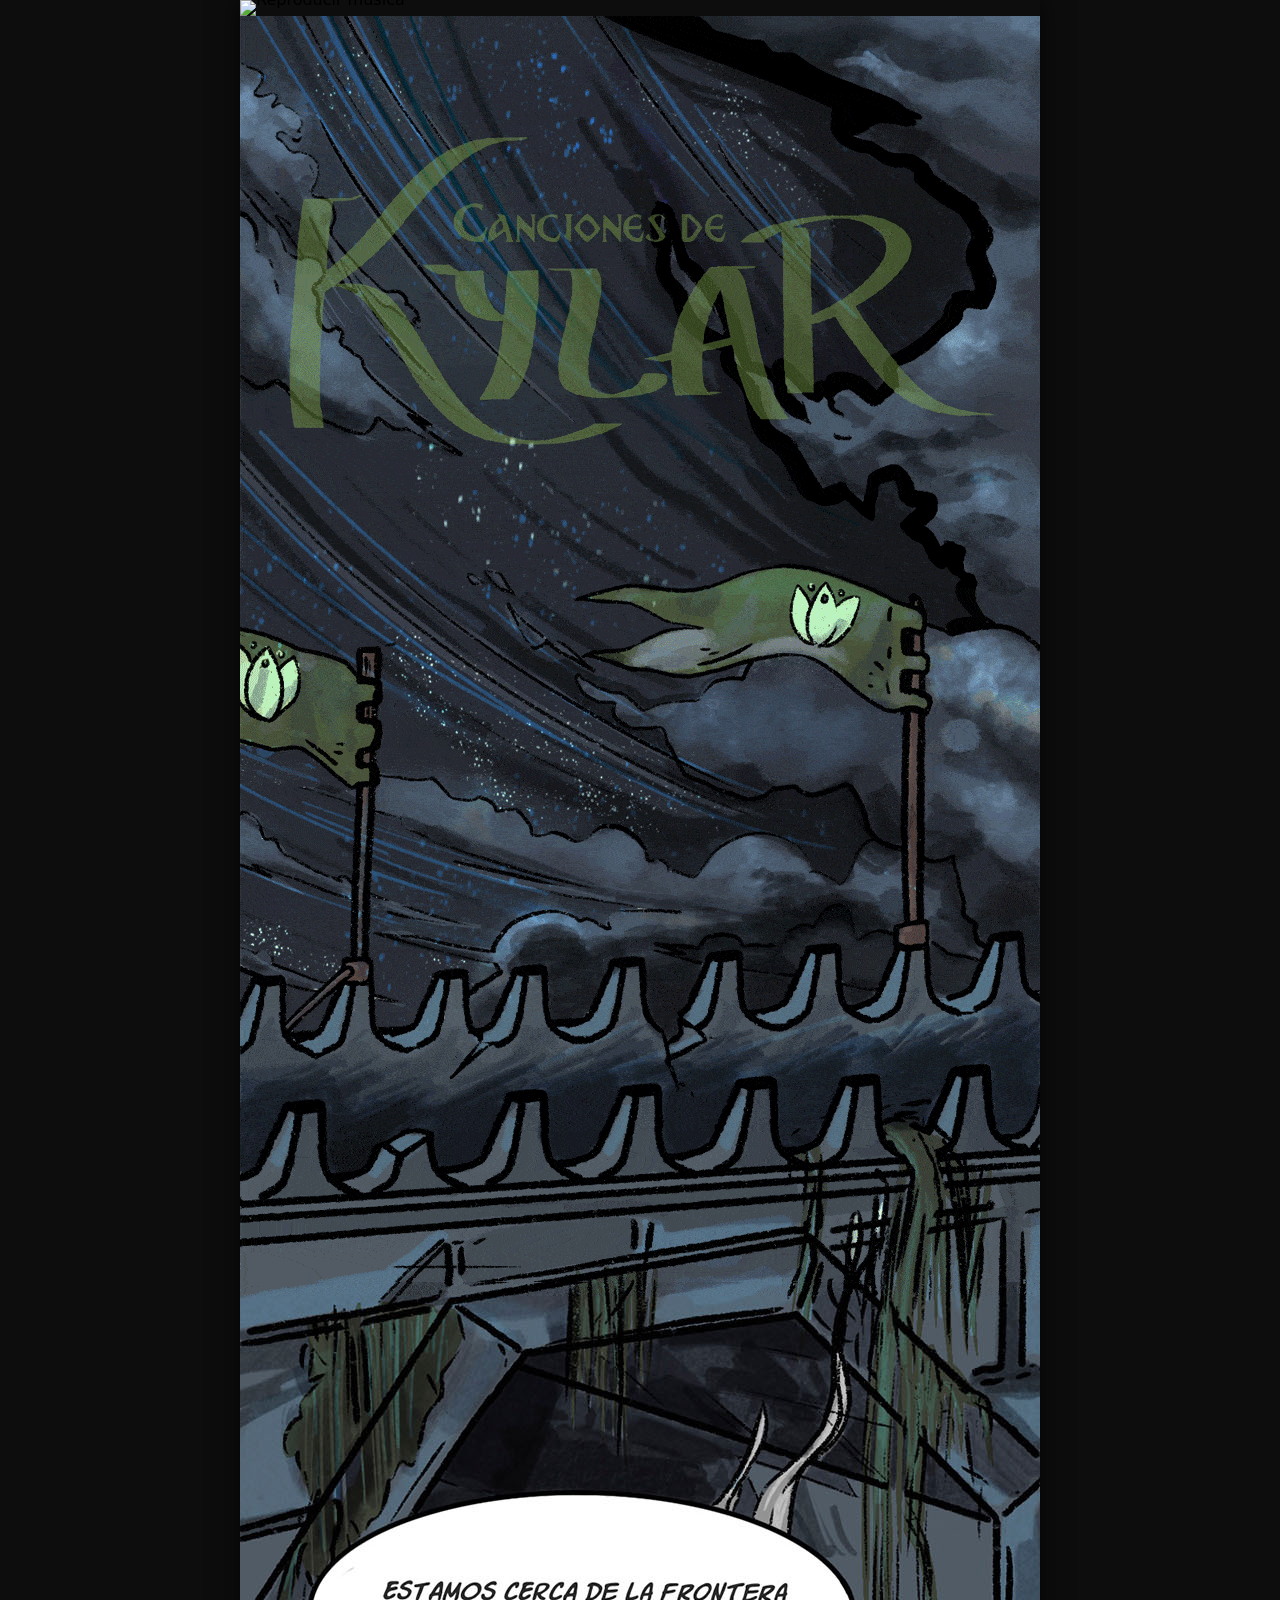
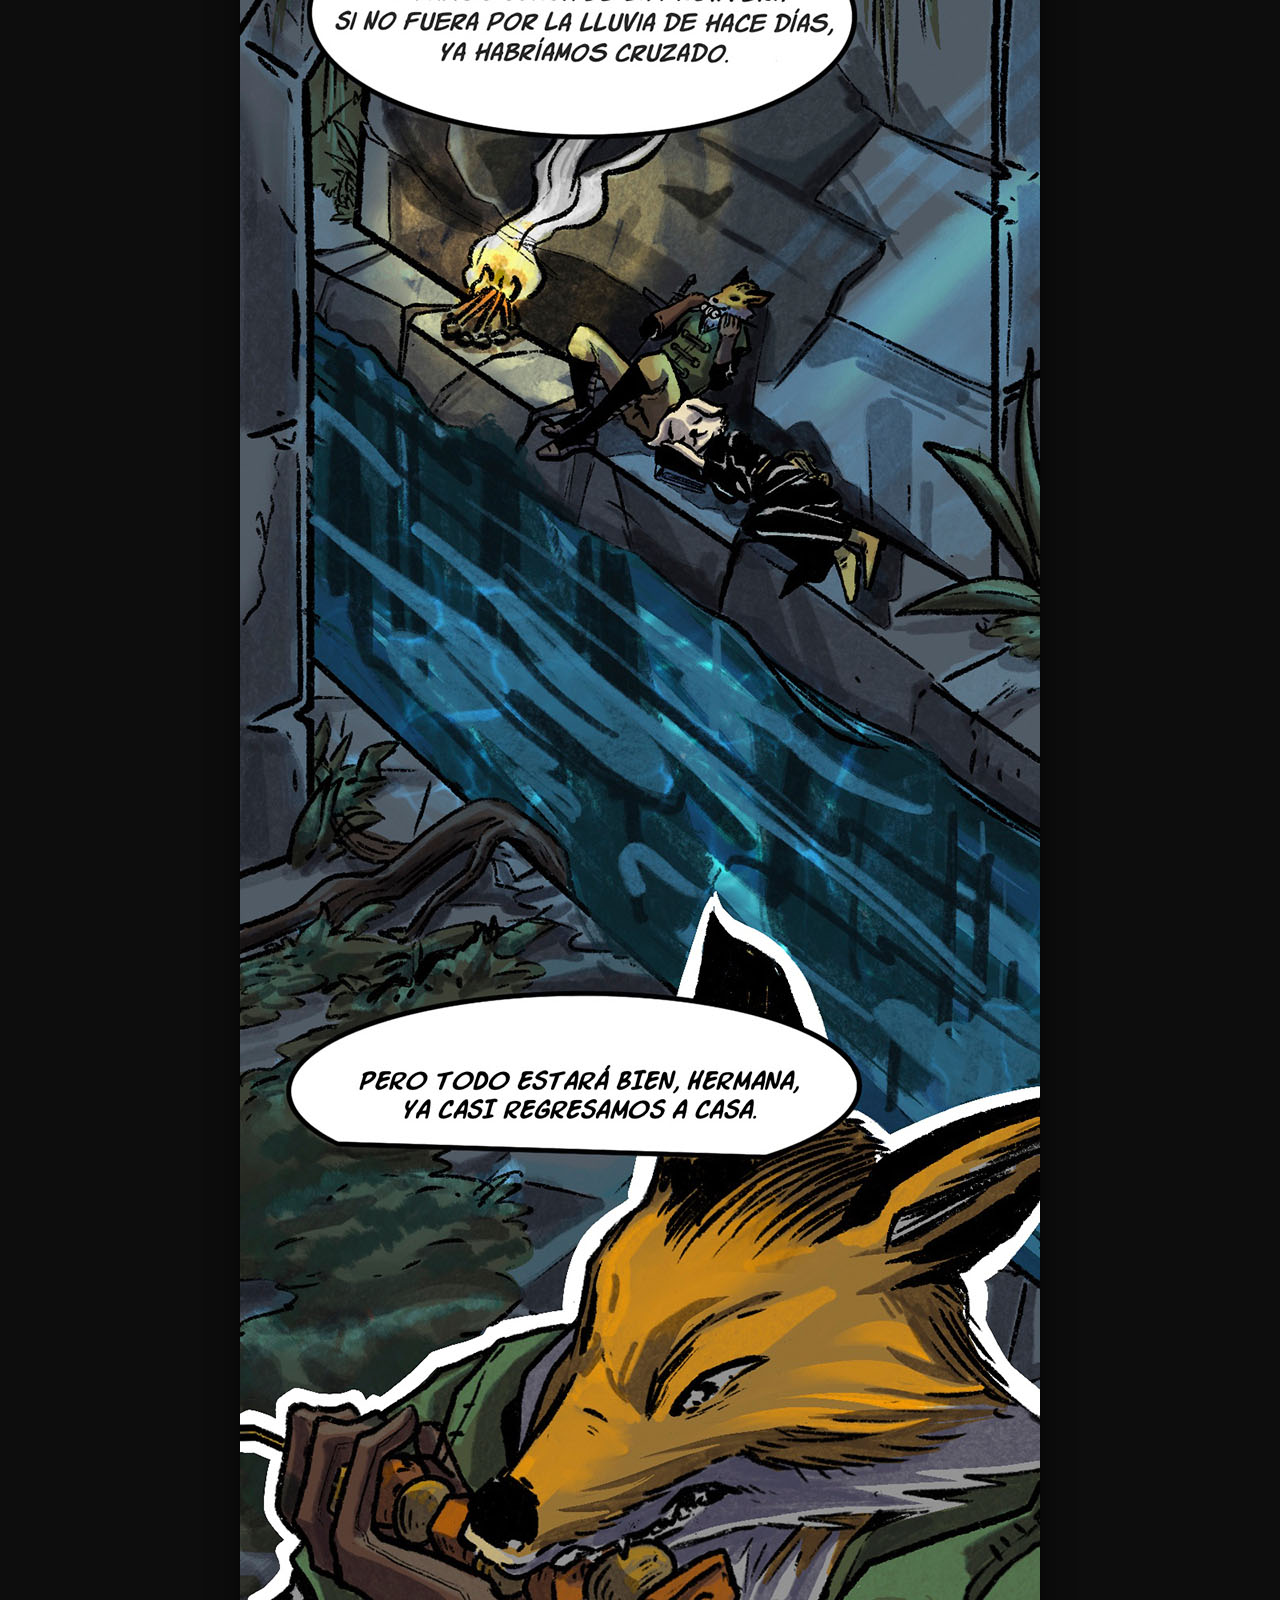
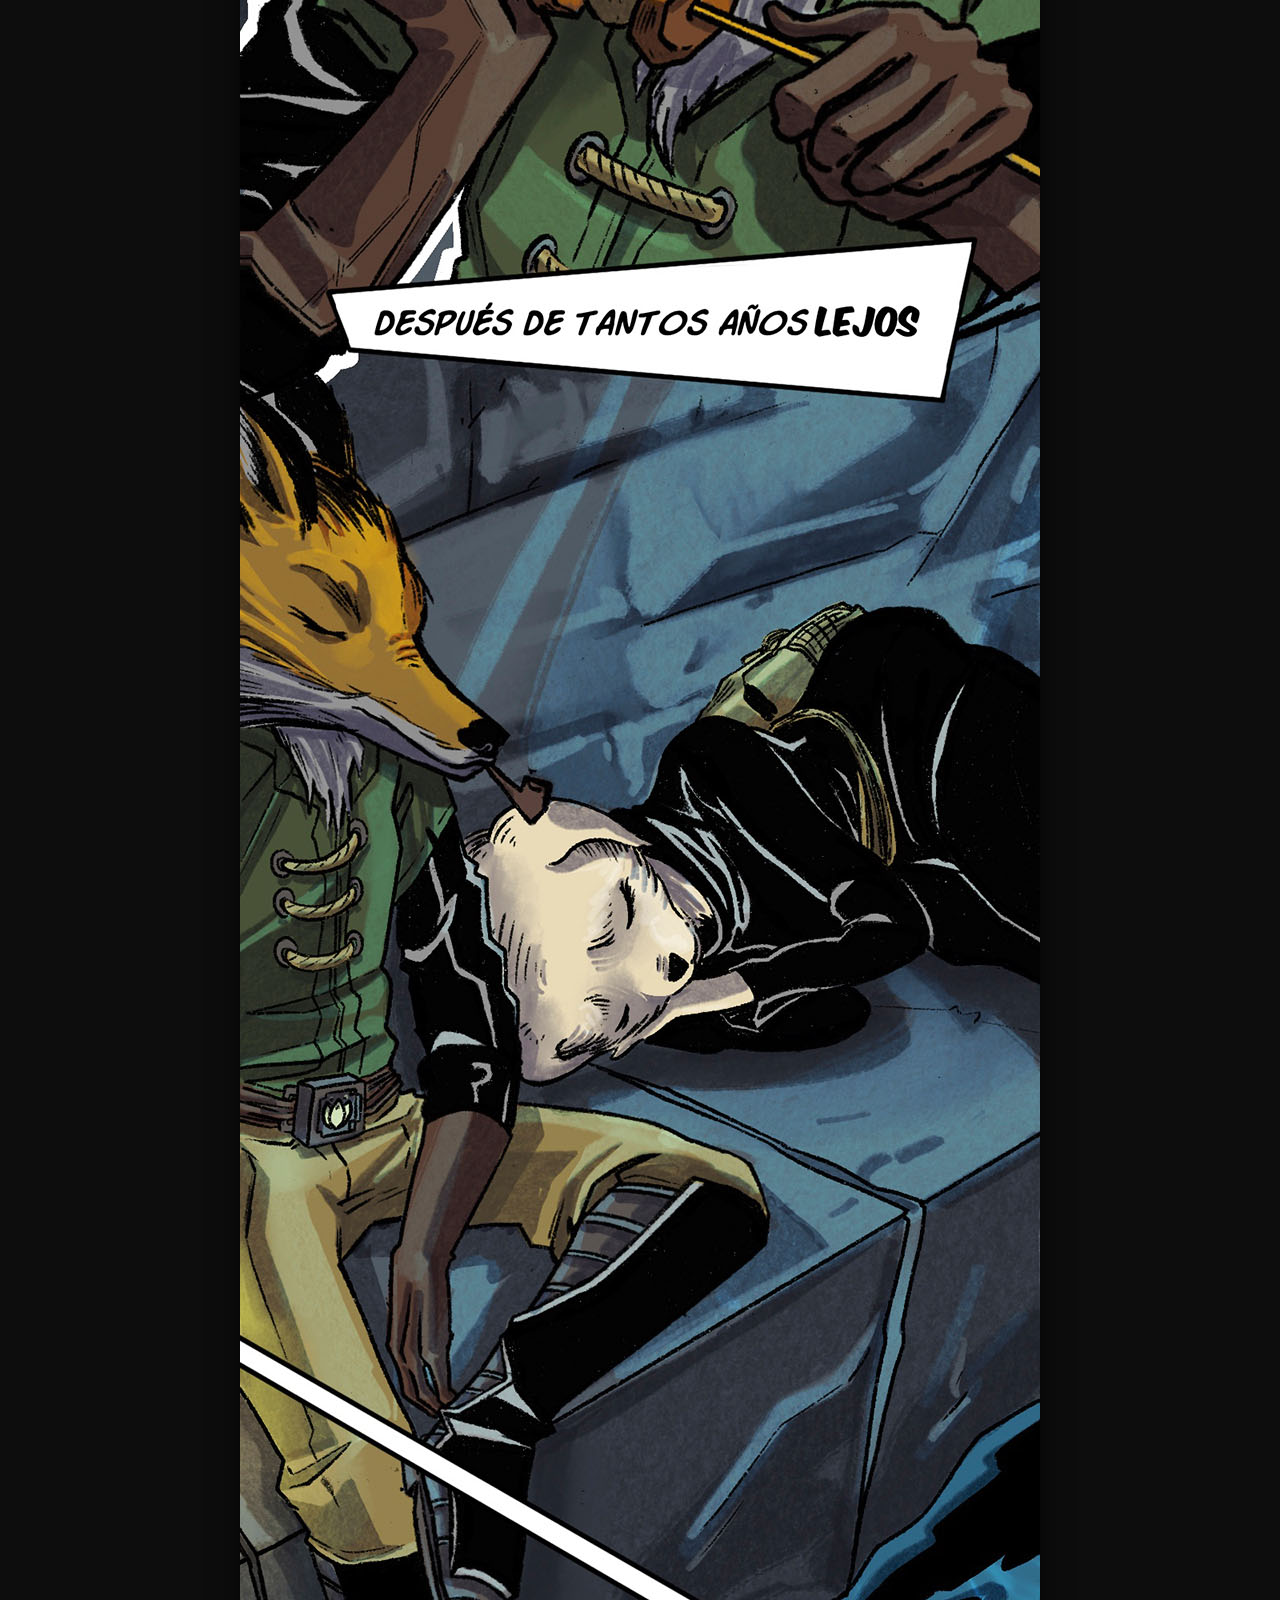
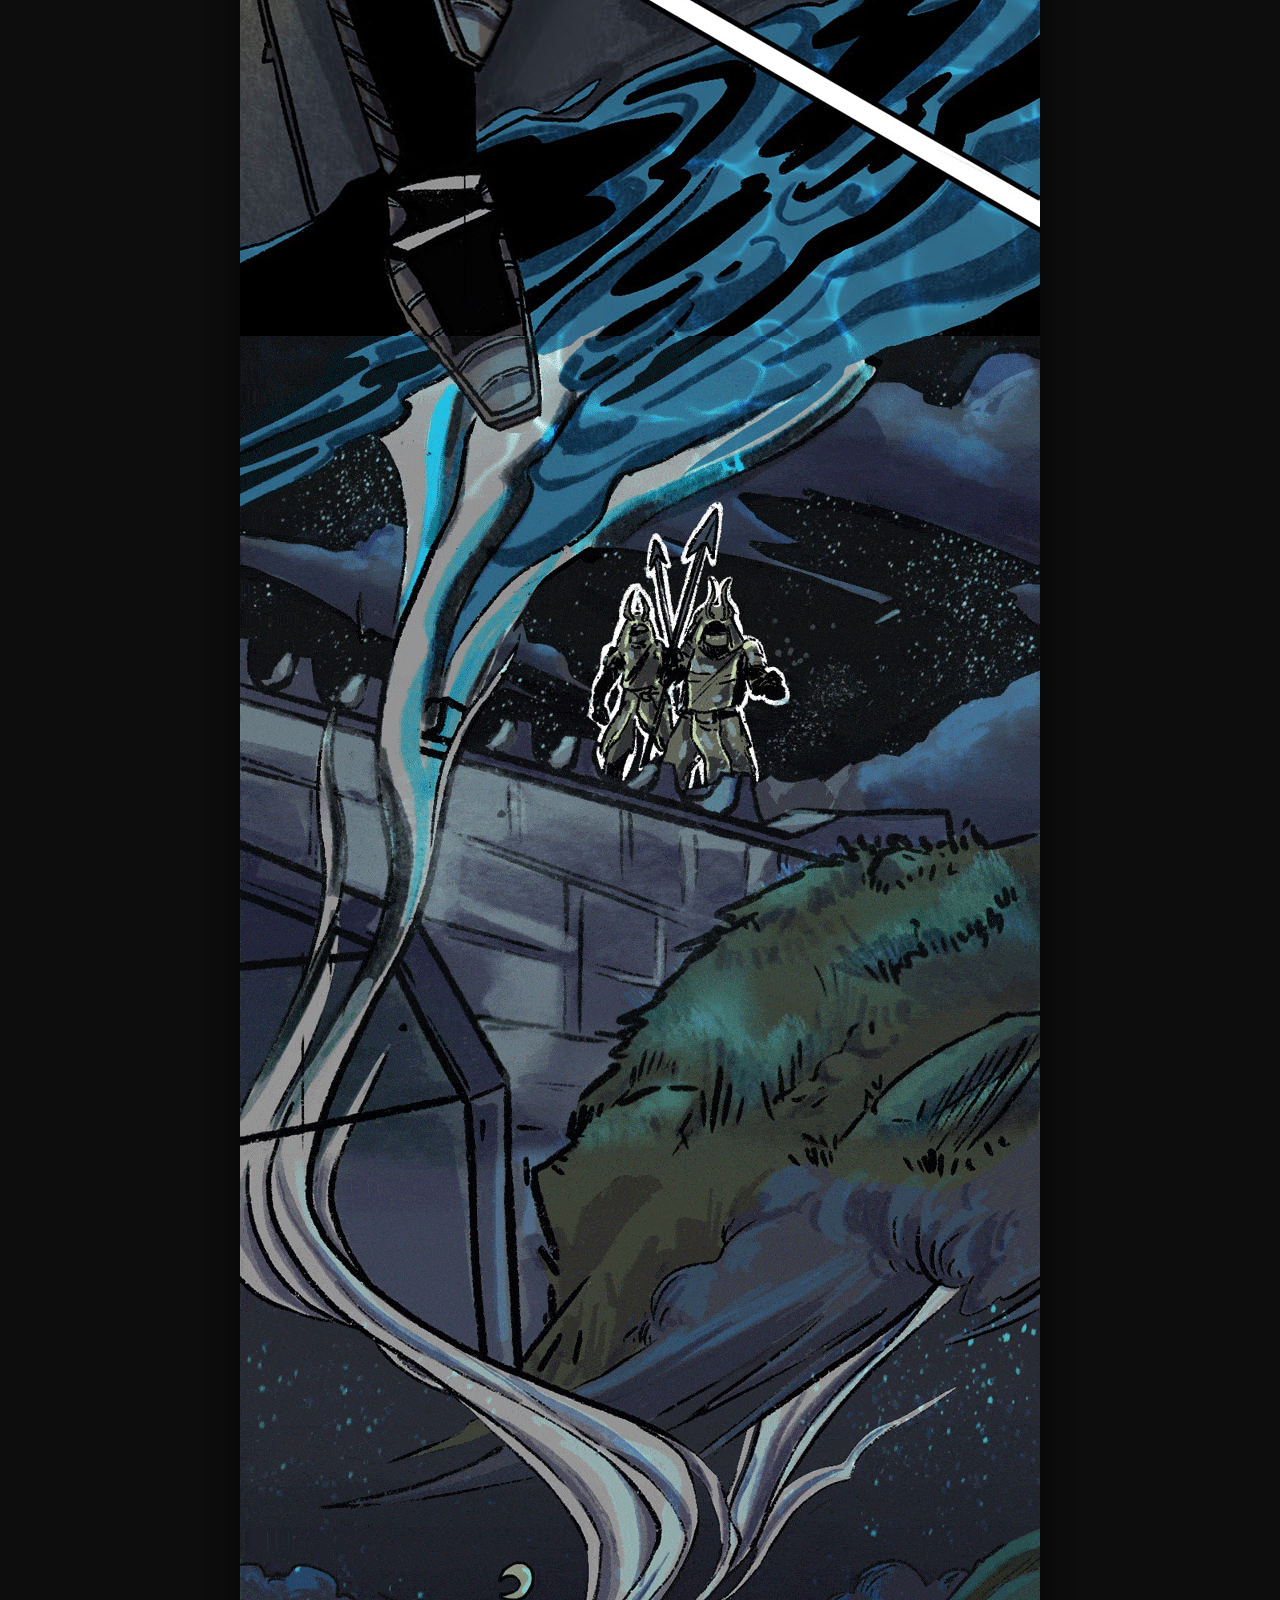
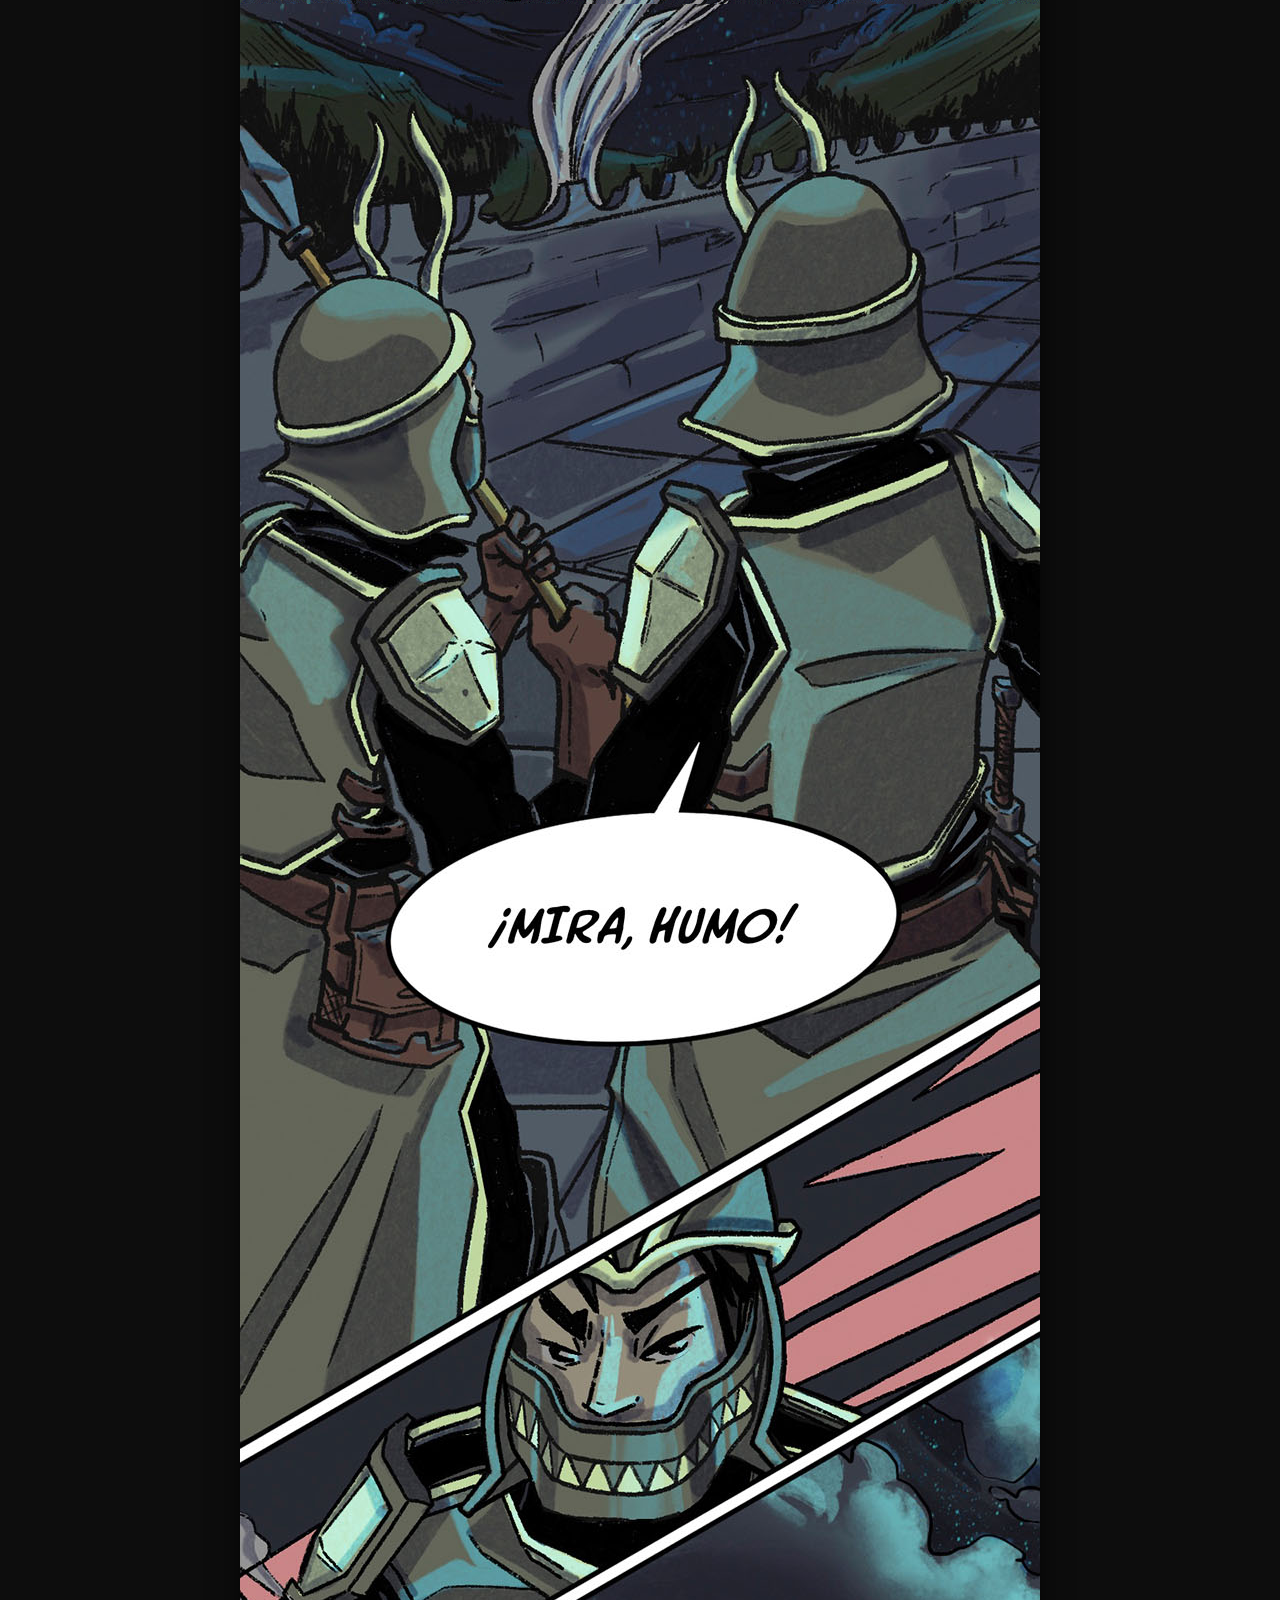
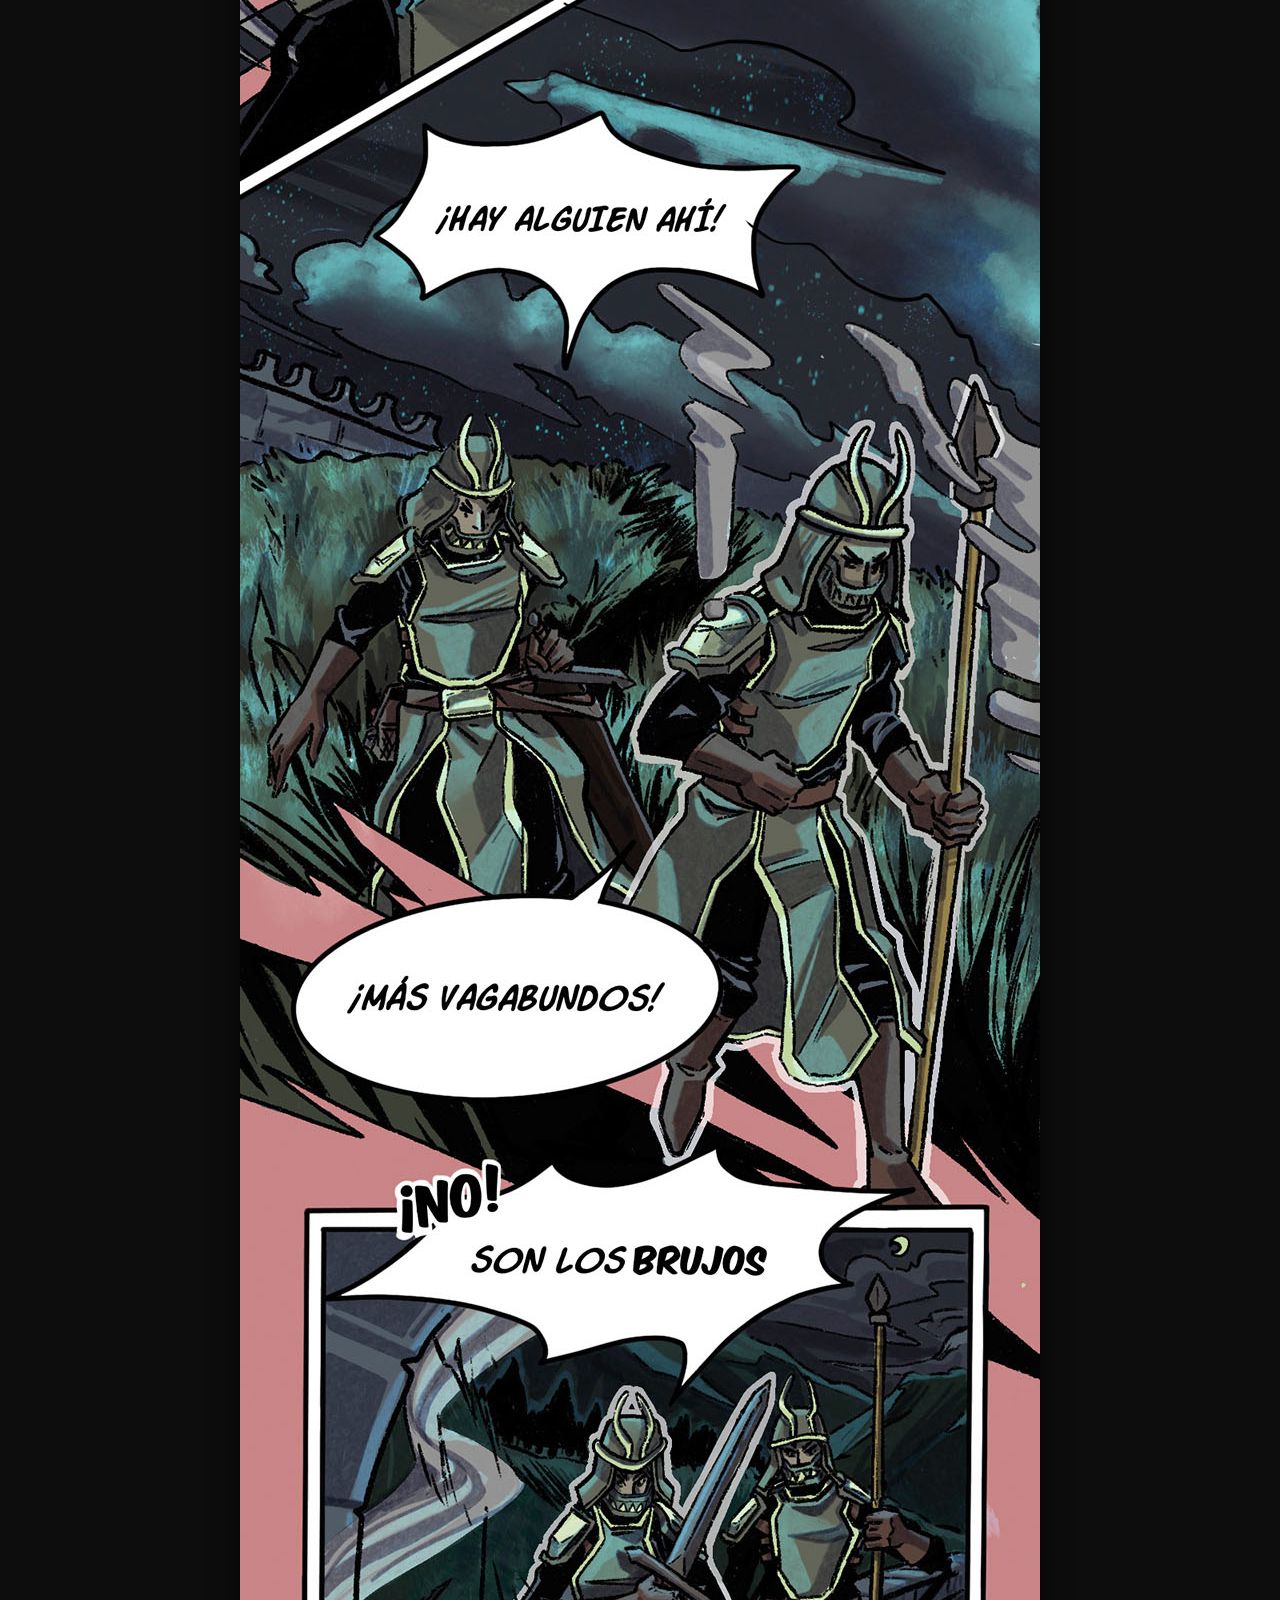
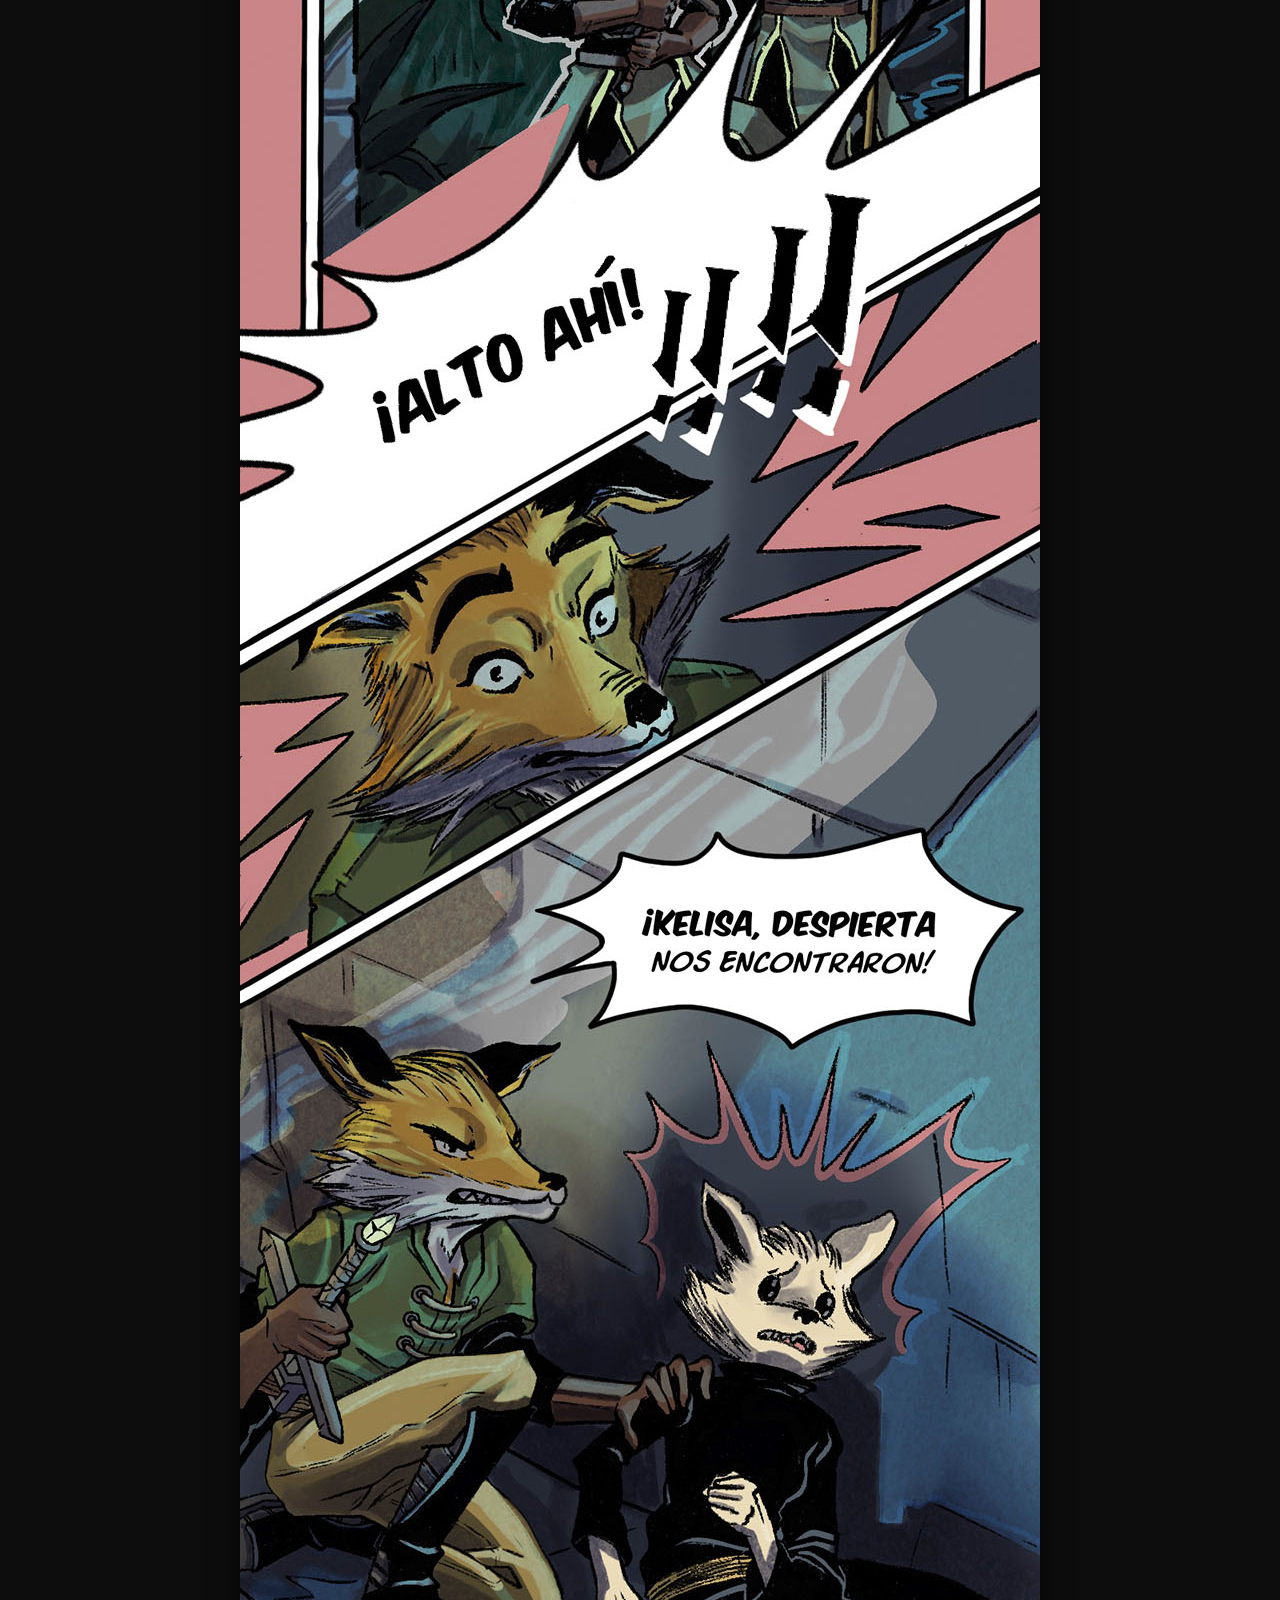
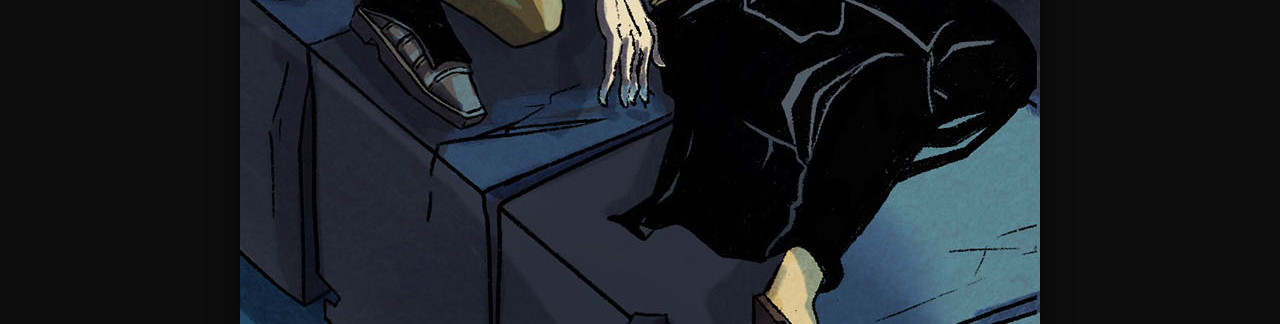
==== index.html @ 9e1a784d "Add files via upload" ====
<!DOCTYPE html>
<html lang="es">
<head>
  <meta charset="UTF-8">
  <meta name="viewport" content="width=device-width, initial-scale=1.0">
  <title>Mi Webtoon Animado</title>
  <link rel="stylesheet" href="style.css">
</head>
<body>

  <!-- CONTENEDOR PRINCIPAL DEL COMIC -->
  <main class="webtoon-container">
    
    <!-- MUSICA DE FONDO -->
    <section class="panel">
      <div class="audio-control-top">
        <img 
          id="musicBtn" 
          src="img/boton musica.jpg" 
          alt="Reproducir música" 
          class="custom-audio-btn"
          onclick="toggleMusic()"
        >
      </div>
    </section>

    <!-- Elemento de audio -->
    <audio id="bgMusic" loop preload="auto">
      <source src="img/Sleep_Music.mp3" type="audio/mpeg">
    </audio>

    <!--GIF 01 -->
    <section class="panel">
      <img src="img/prueba-gif-1.gif" alt="Onomatopeya de impacto" loading="lazy">
    </section>

    <!-- Vineta 1: Estatica -->
    <section class="panel">
      <img src="img/KYLAR_WEBTOON_COLUMNA 1.jpg" alt="Escena inicial 1" loading="eager">
    </section>

    <!--GIF 02 -->
    <section class="panel">
      <img src="img/prueba-gif-2.gif" alt="Onomatopeya de impacto" loading="lazy">
    </section>

    <!-- Vineta 1: Estatica -->
    <section class="panel">
      <img src="img/KYLAR_WEBTOON_COLUMNA 2.jpg" alt="Escena inicial 1" loading="eager">
    </section>

  </main>

  <!-- SCRIPTS DEL PROYECTO -->
  <script>
    /* 1. SCRIPT DE MUSICA DE FONDO */
    const music = document.getElementById('bgMusic');
    const btn = document.getElementById('musicBtn');

    const imgPlay = 'img/boton_musica.jpg';
    const imgPause = 'img/boton_musica.jpg'; 

    function toggleMusic() {
      if (music.paused) {
        music.play().then(() => {
          btn.src = imgPause;
          btn.classList.add('playing');
        }).catch(error => {
          console.log("Error al reproducir audio:", error);
        });
      } else {
        music.pause();
        btn.src = imgPlay;
        btn.classList.remove('playing');
      }
    }
  </script>

</body>
</html>
---- style.css ----
/* Estilo Webtoon Scroll */
* {
  margin: 0;
  padding: 0;
  box-sizing: border-box;
}

body {
  background-color: #0d0d0d;
  display: flex;
  justify-content: center;
  min-height: 100vh;
  font-family: system-ui, -apple-system, sans-serif;
}

.webtoon-container {
  width: 100%;
  max-width: 800px;
  display: flex;
  flex-direction: column;
  box-shadow: 0 0 25px rgba(0, 0, 0, 0.7);
}

.panel {
  width: 100%;
  display: flex;
  justify-content: center;
  line-height: 0;
}

.panel img {
  width: 100%;
  height: auto;
  display: block;
}

/* BOTÓN DE MÚSICA COMO VIÑETA (Se desplaza con el scroll) */
.audio-control-top {
  width: 100%;
  display: flex;
  justify-content: center;
  align-items: center;
  background-color: #0d0d0d; /* Mismo fondo del cómic */
  padding:0; /* Espaciado superior e inferior opcional */
}

.custom-audio-btn {
  width: 100%; /* Si quieres que ocupe el ancho completo como una viñeta */
  height: auto;
  display: block;
  cursor: pointer;
  transition: transform 0.2s ease;
}

.custom-audio-btn:hover {
  transform: scale(1.03); /* Ligero efecto al pasar el ratón */
}

.audio-control-top img {
  cursor: pointer;
}

/* VIDEO como ventana insertada */
.webtoon-video {
  width: 100%;
  height: auto;
  display: block;
  object-fit: cover;
  background-color: #000;
}
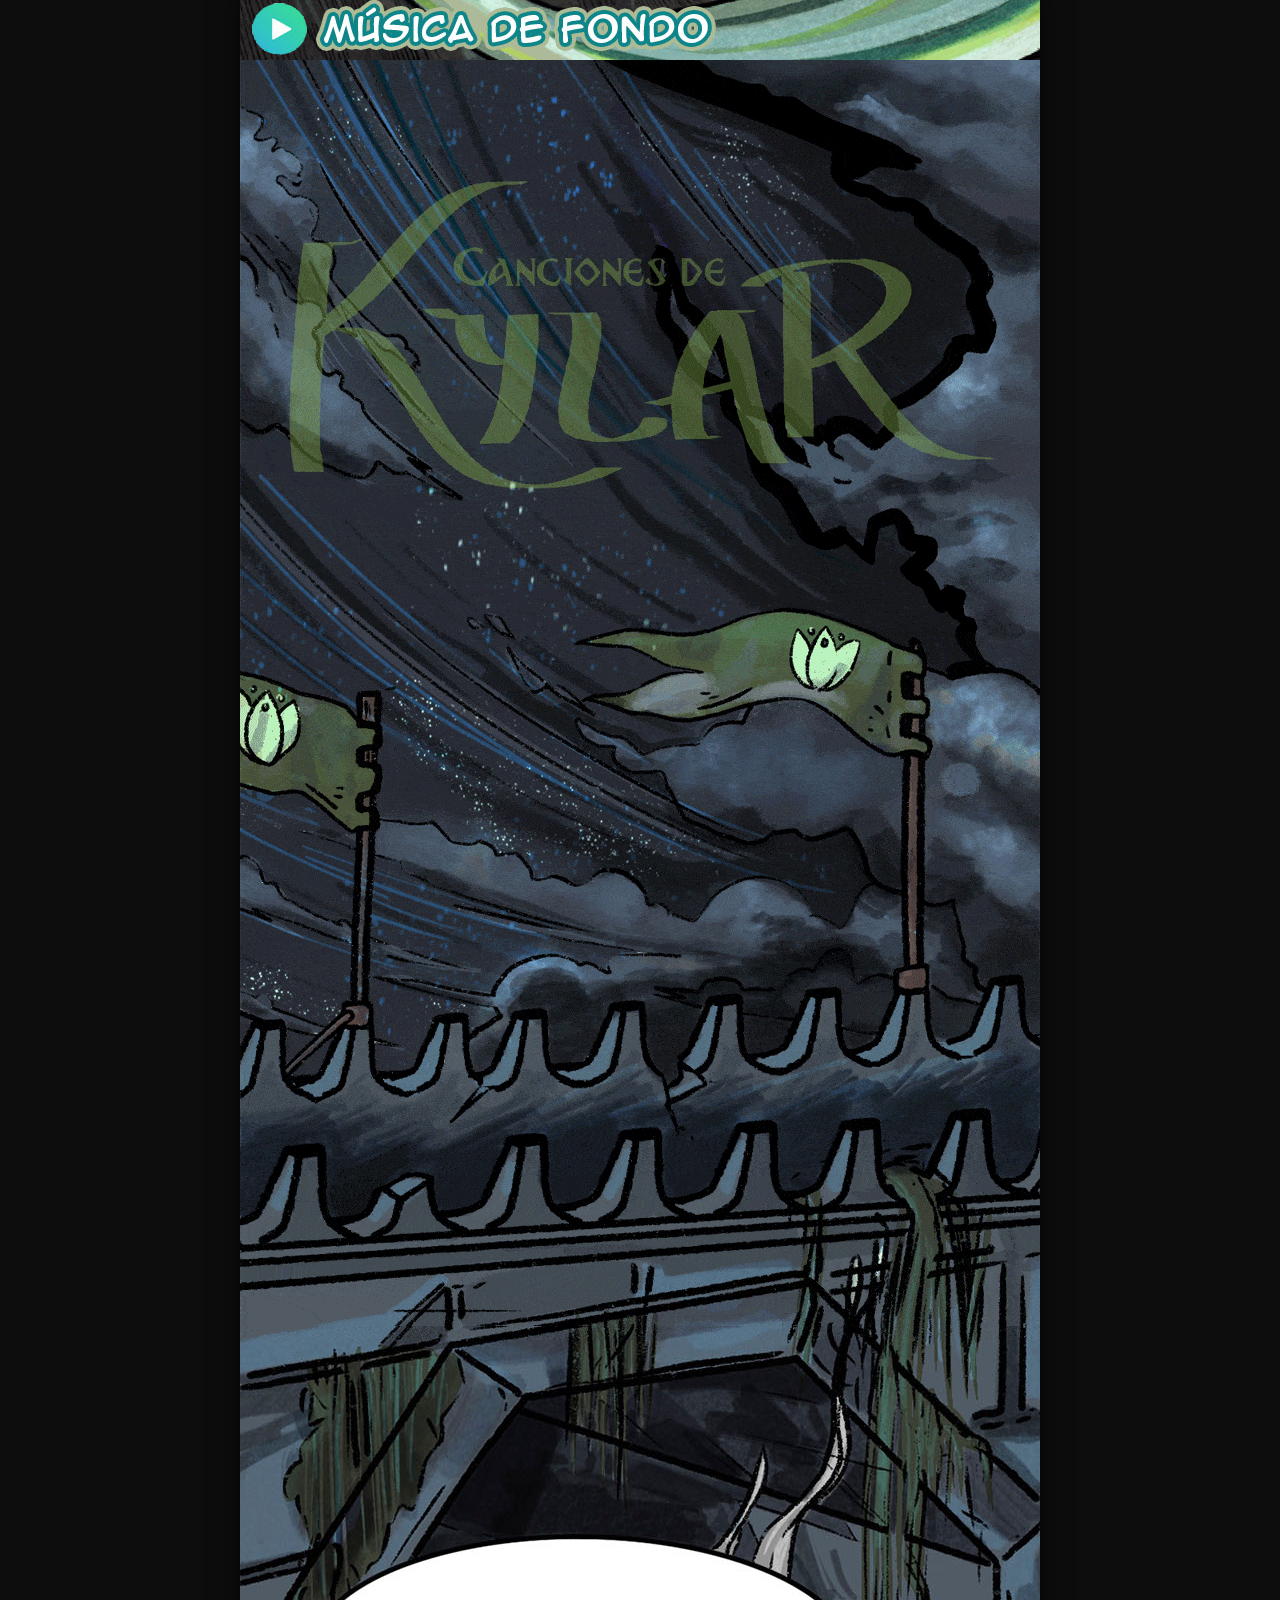
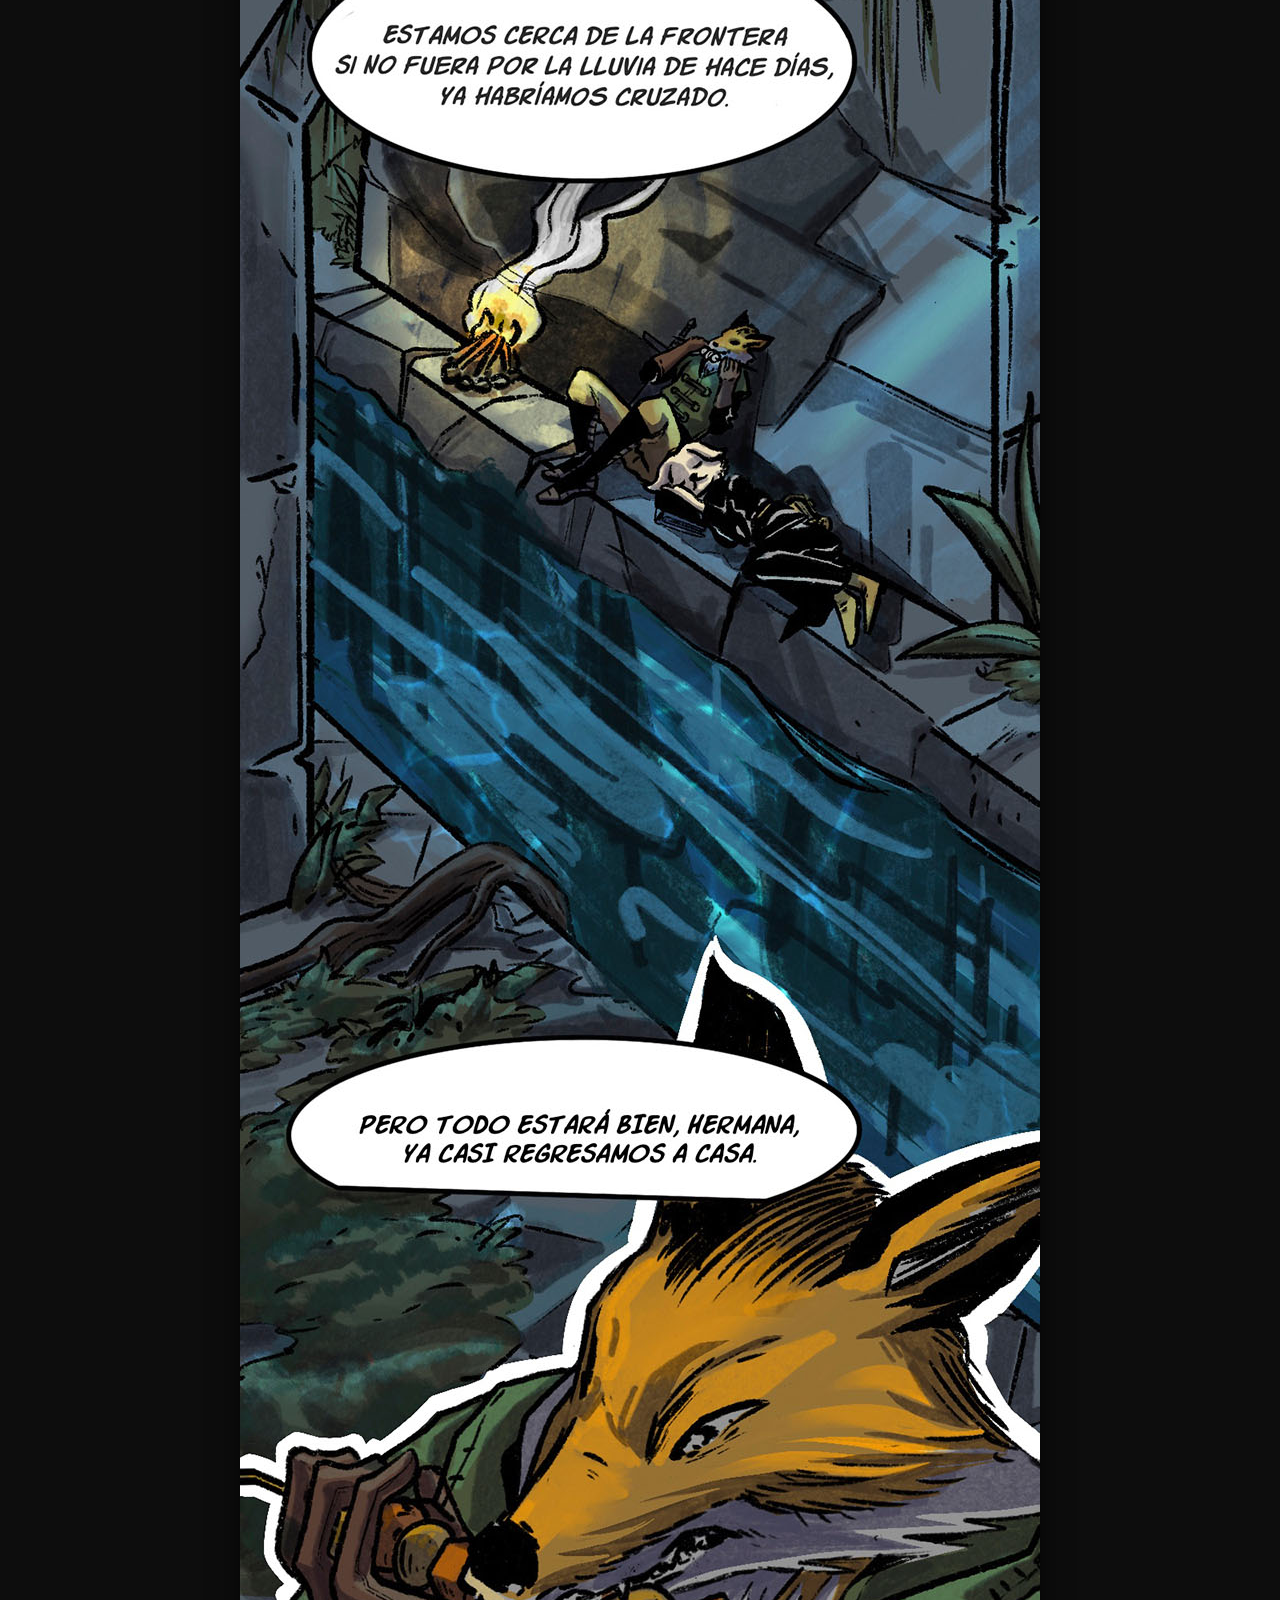
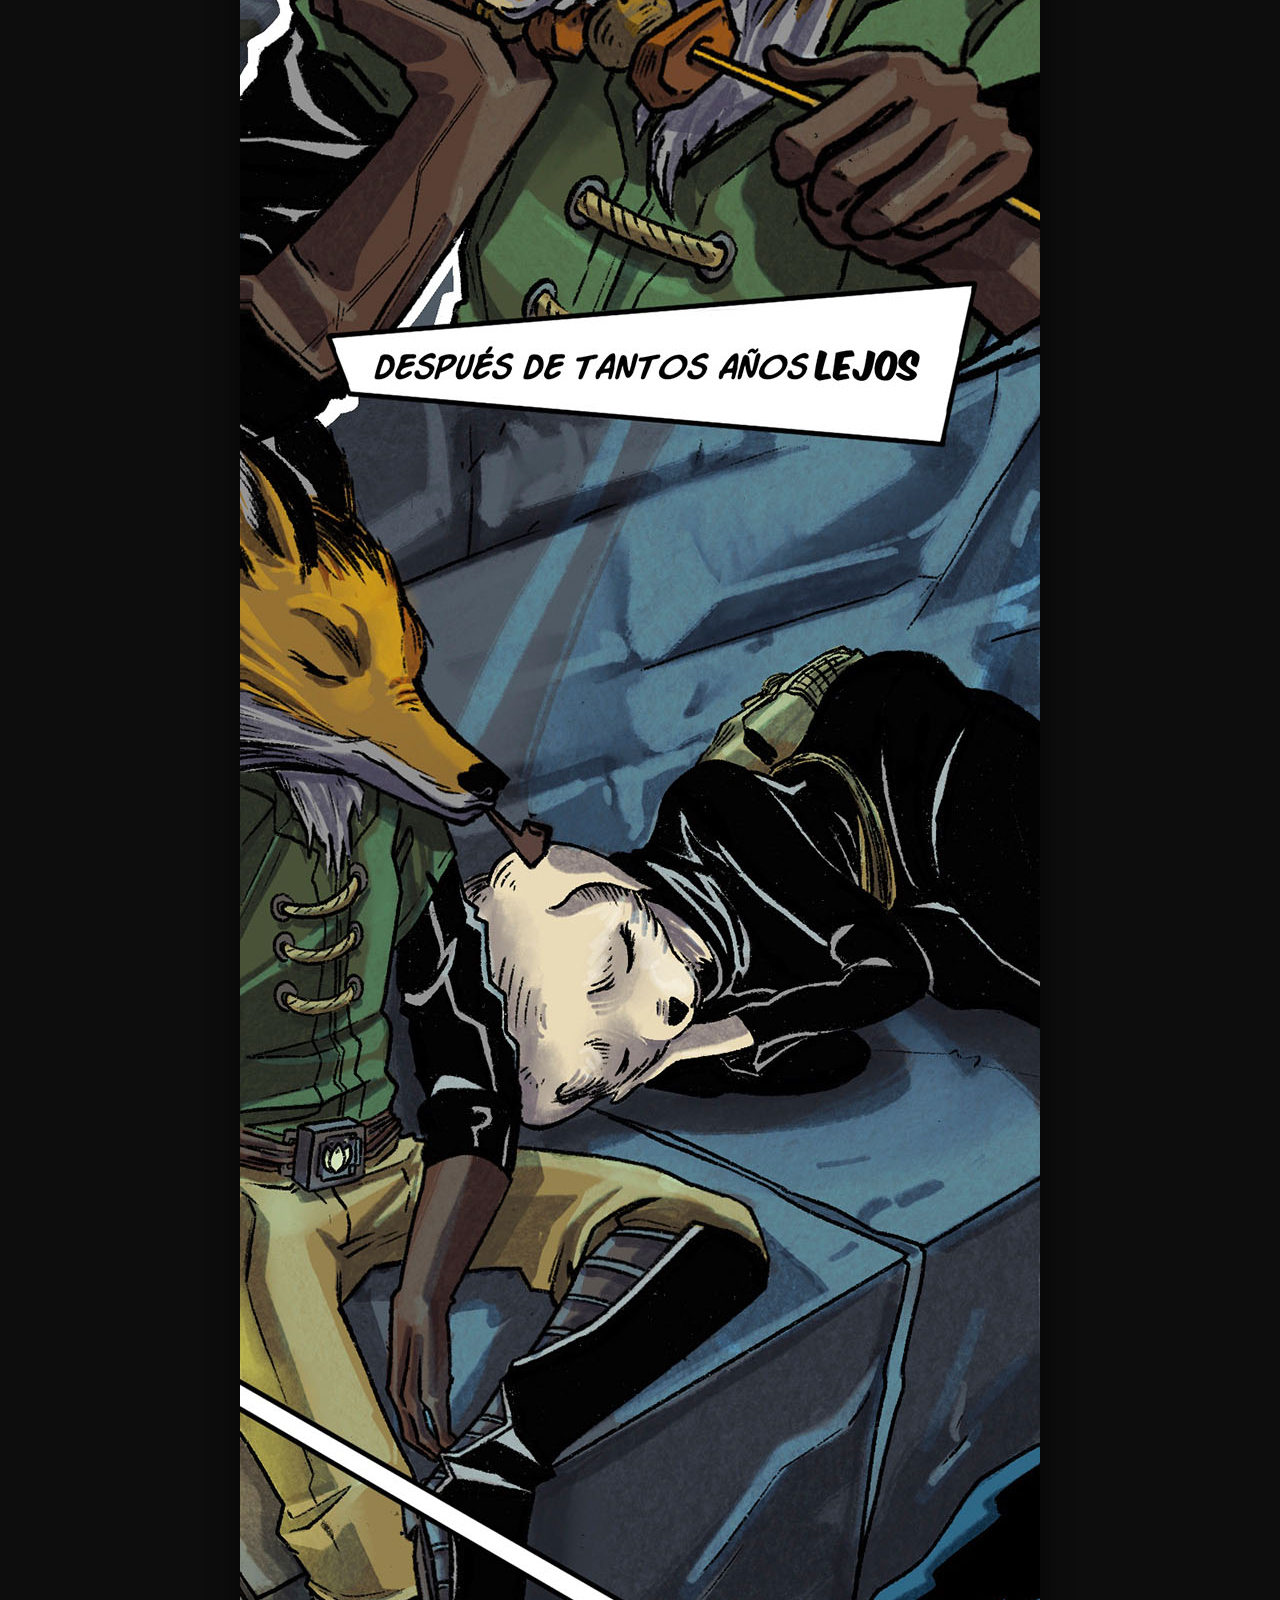
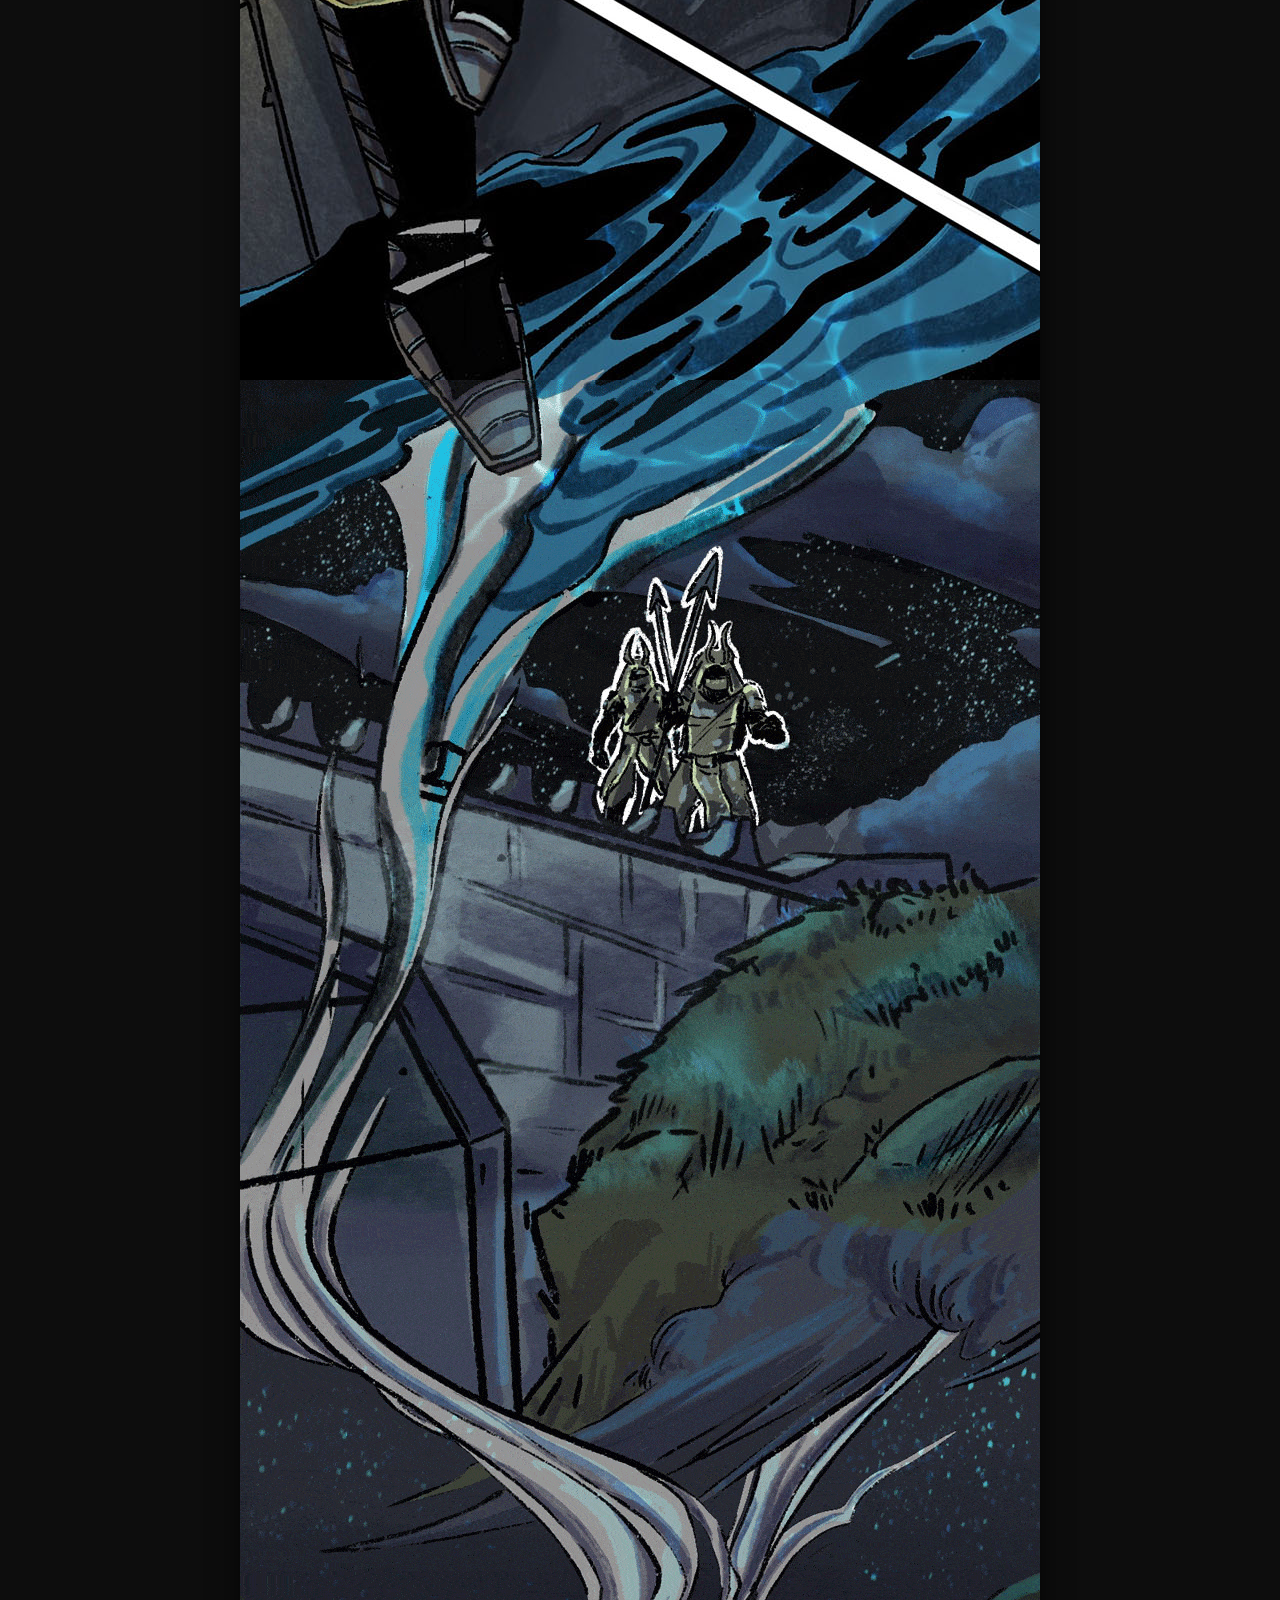
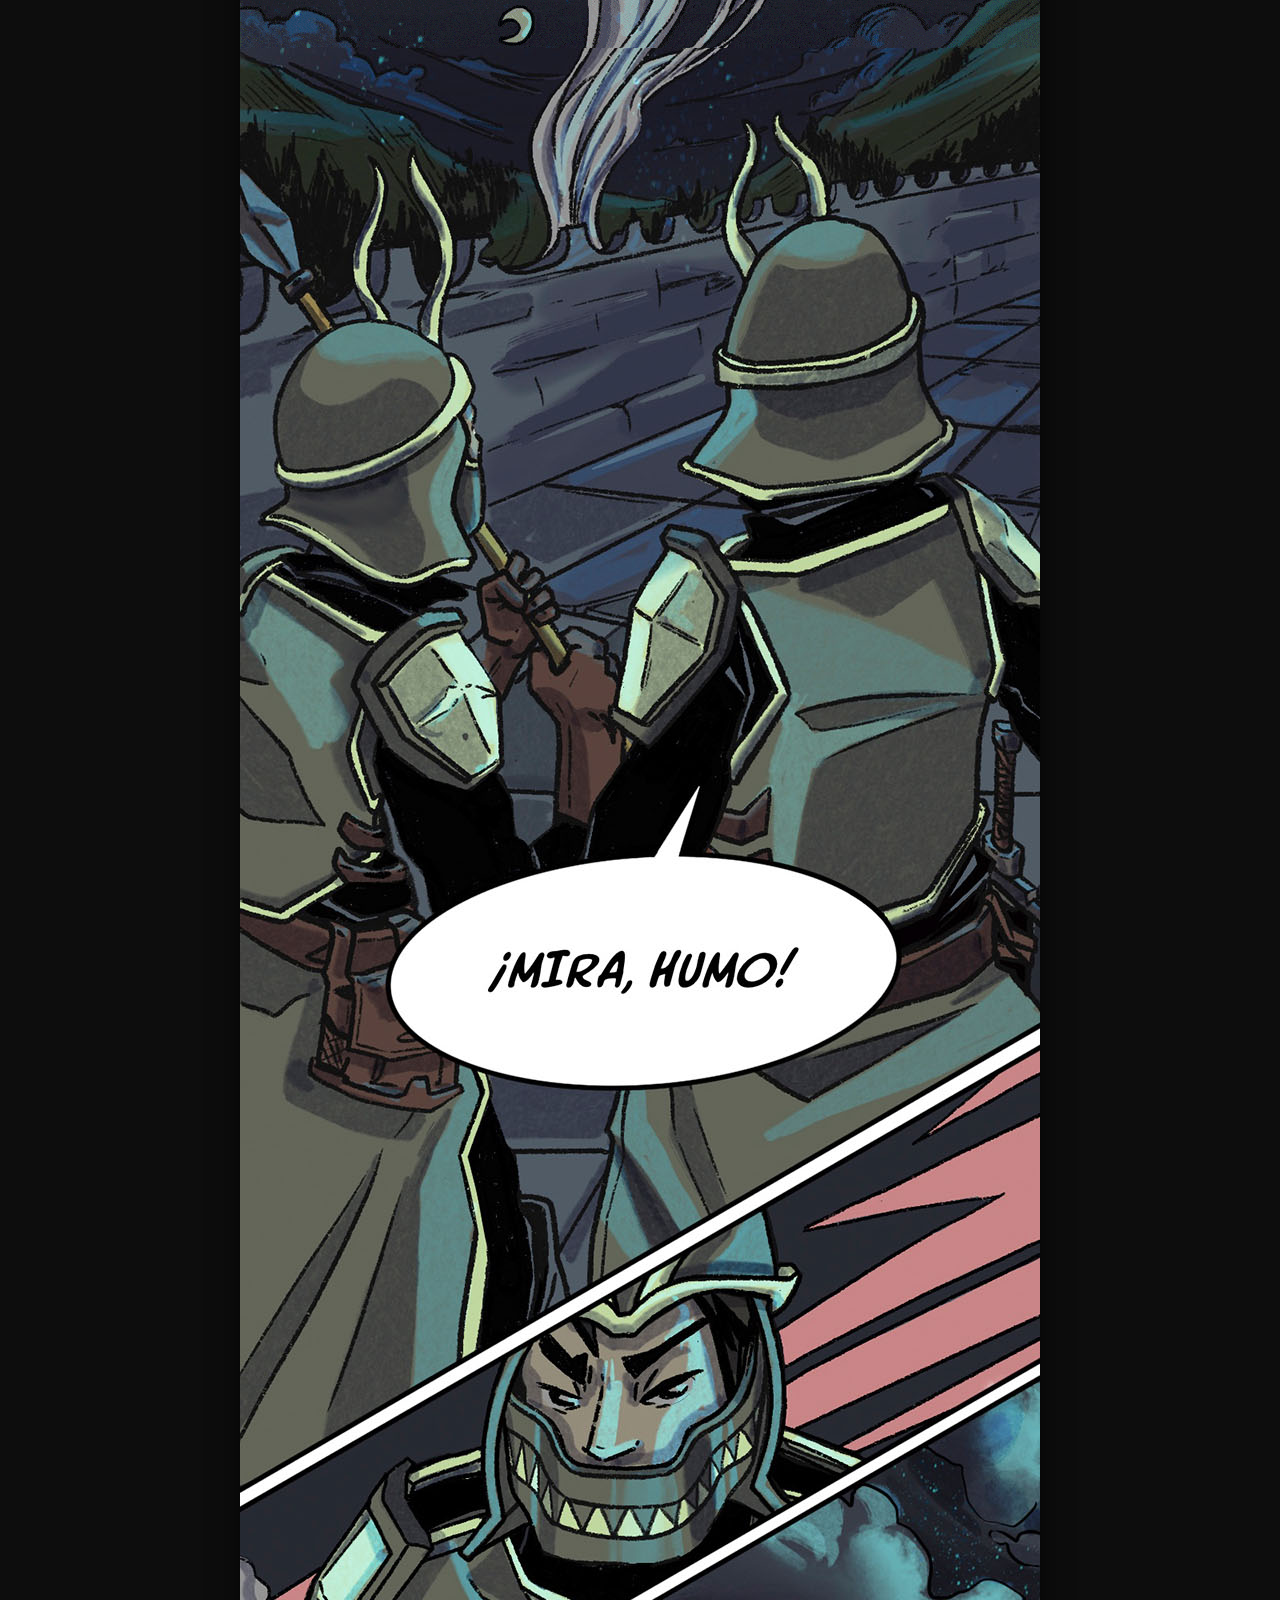
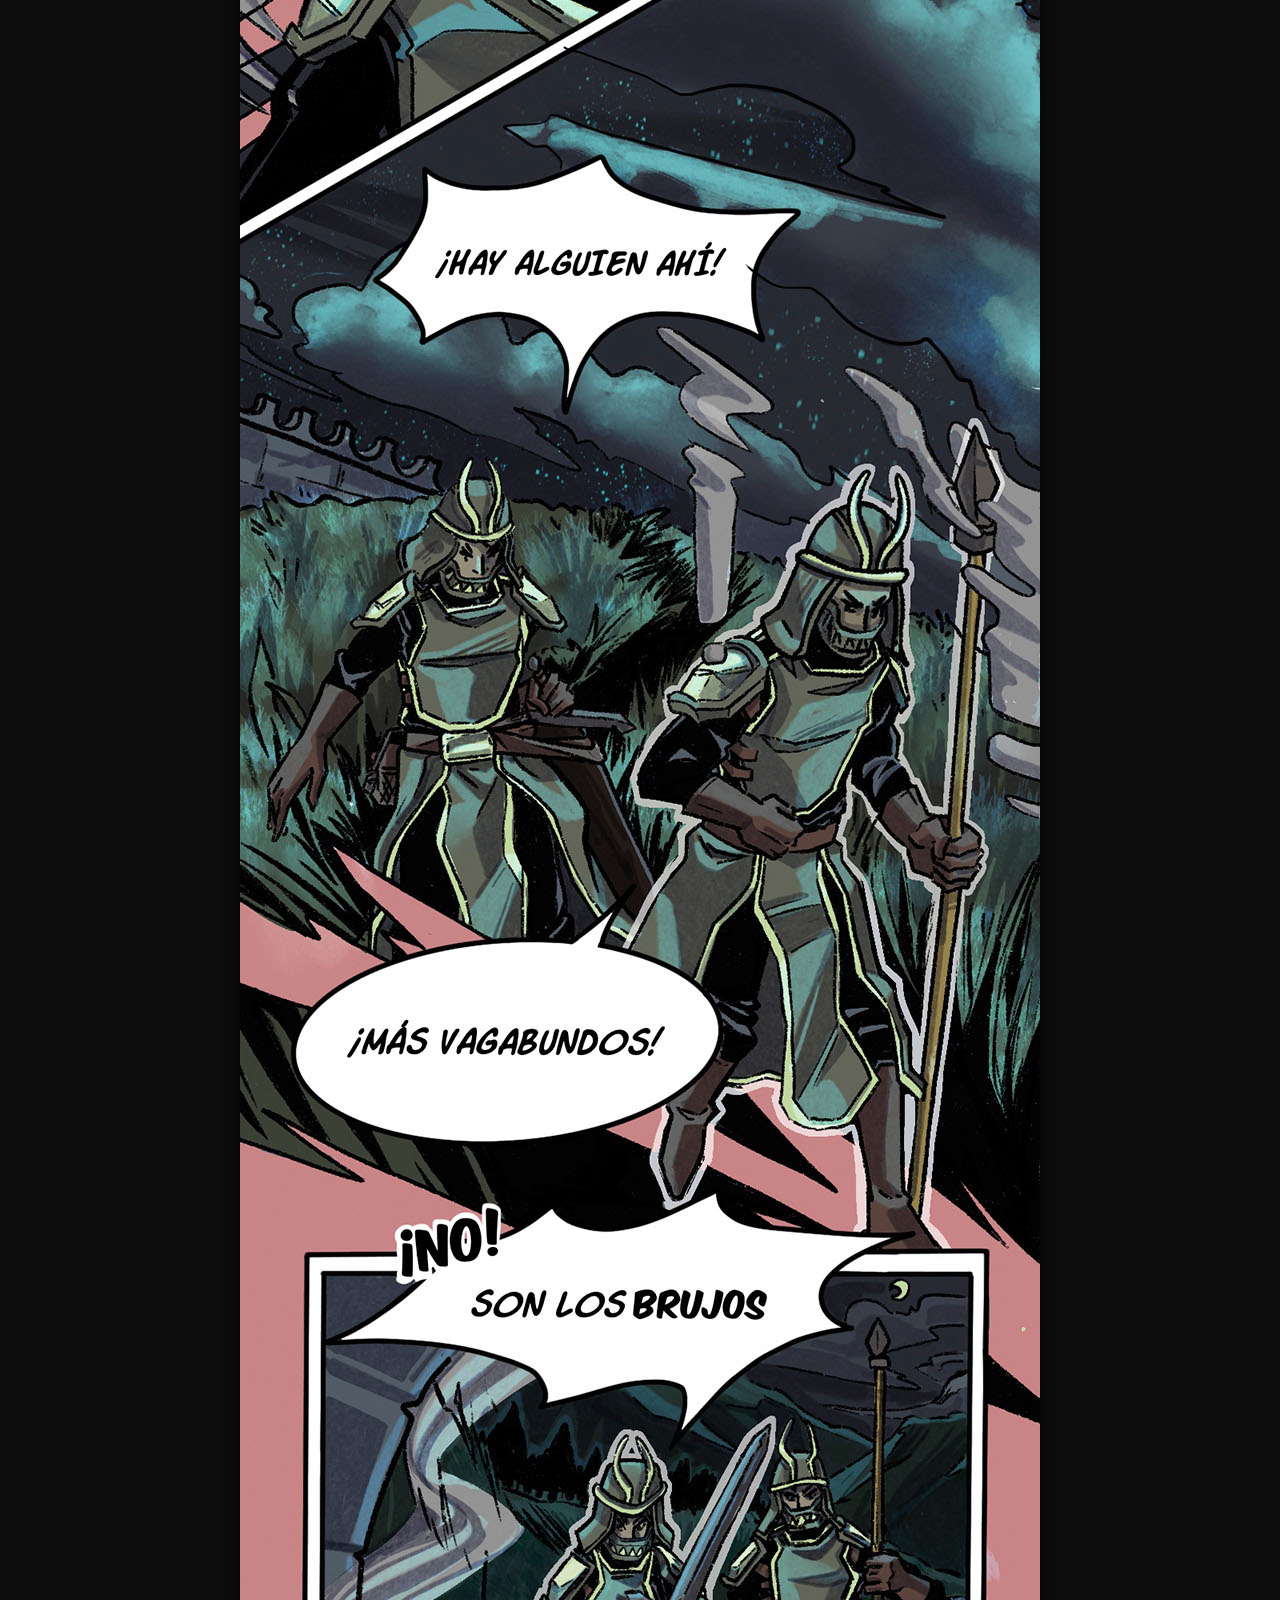
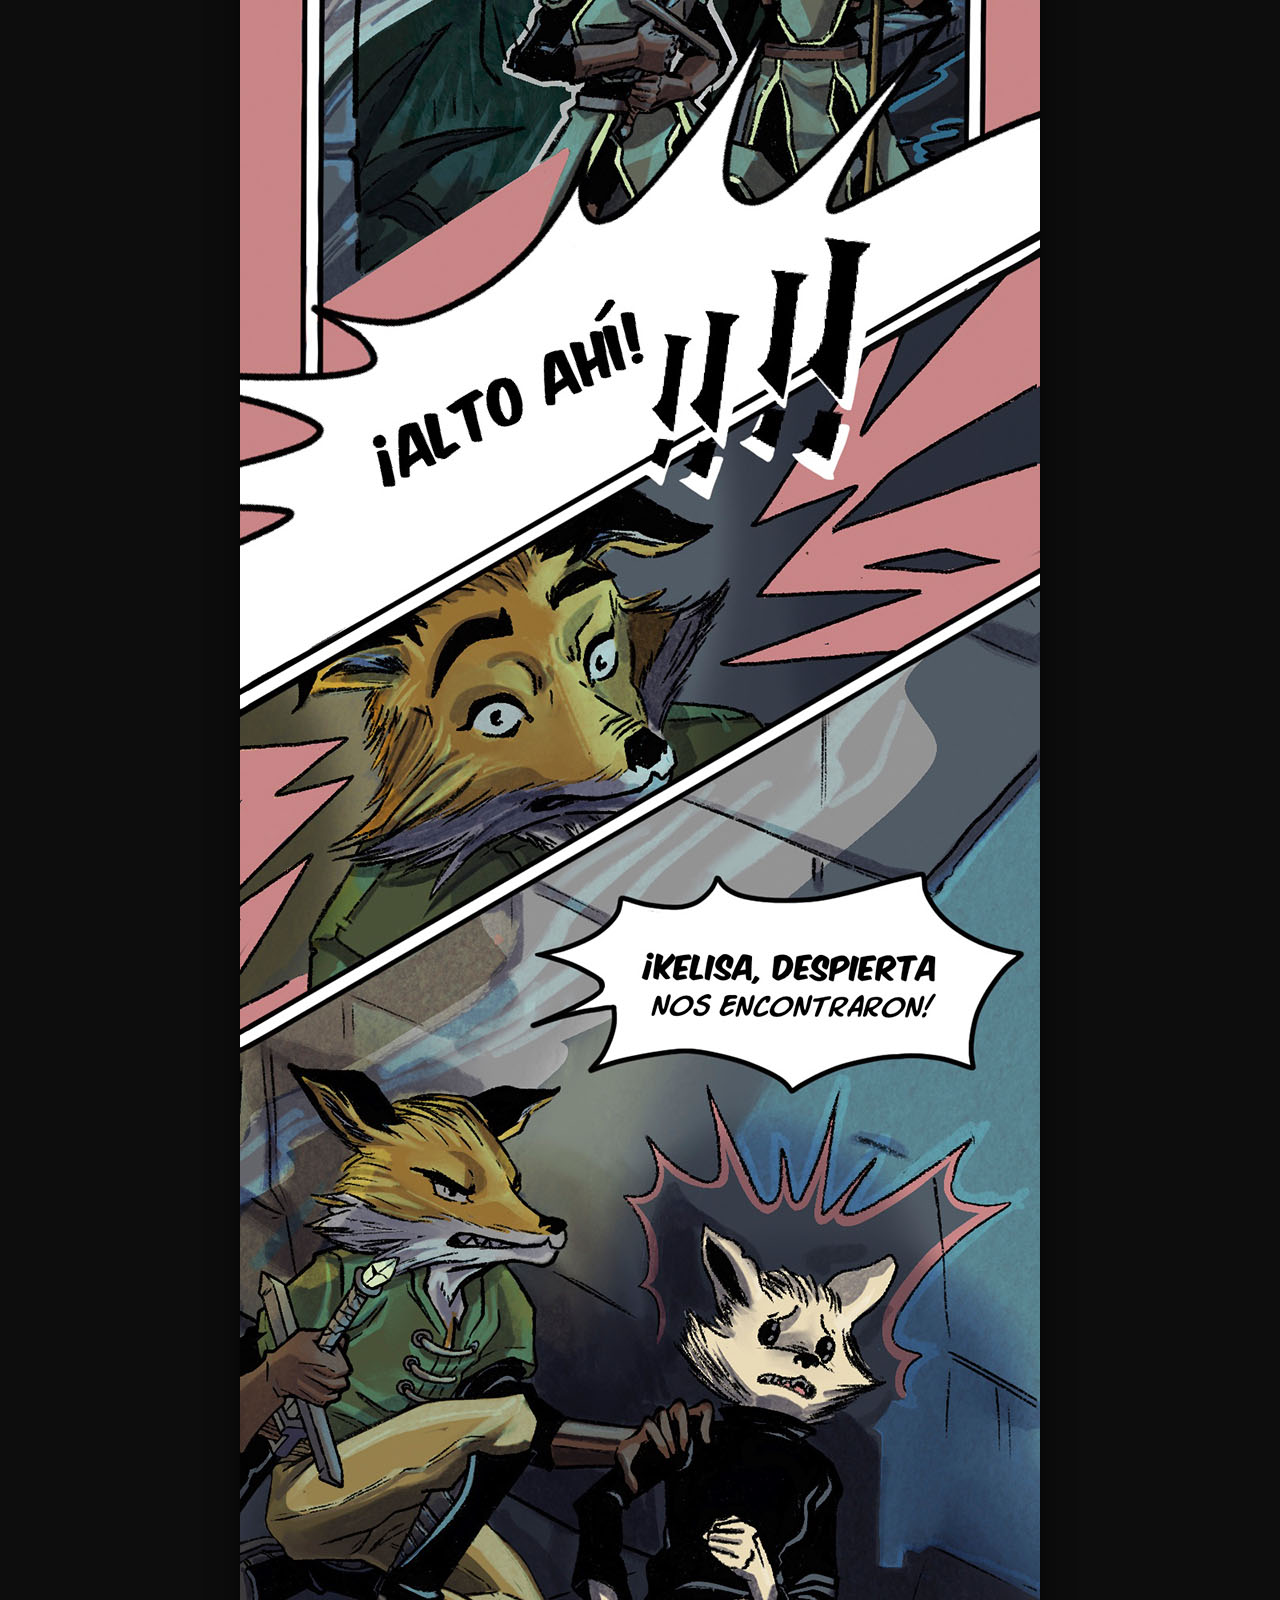
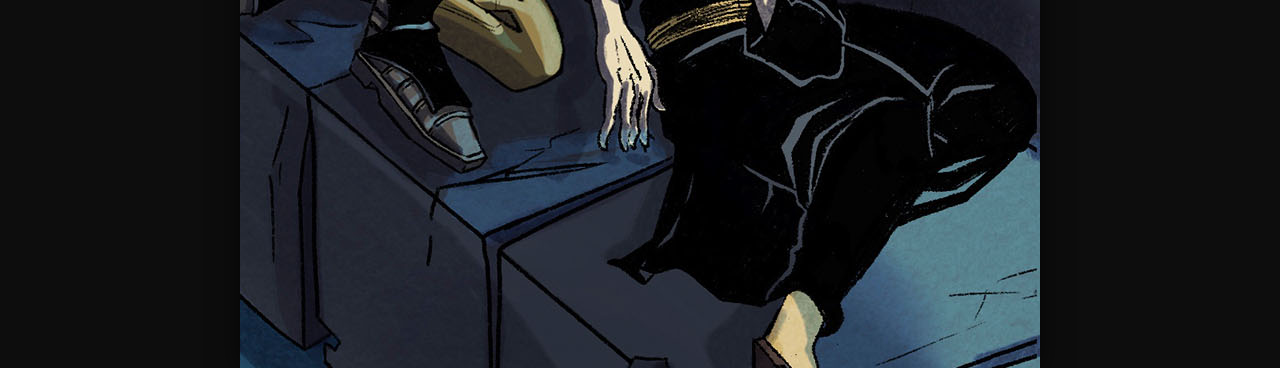
==== commit 4330912c: "Update index.html" ====
--- a/index.html
+++ b/index.html
@@ -16,7 +16,7 @@
       <div class="audio-control-top">
         <img 
           id="musicBtn" 
-          src="img/boton musica.jpg" 
+          src="img/boton_musica.jpg" 
           alt="Reproducir música" 
           class="custom-audio-btn"
           onclick="toggleMusic()"
@@ -77,4 +77,4 @@
   </script>
 
 </body>
-</html>+</html>
